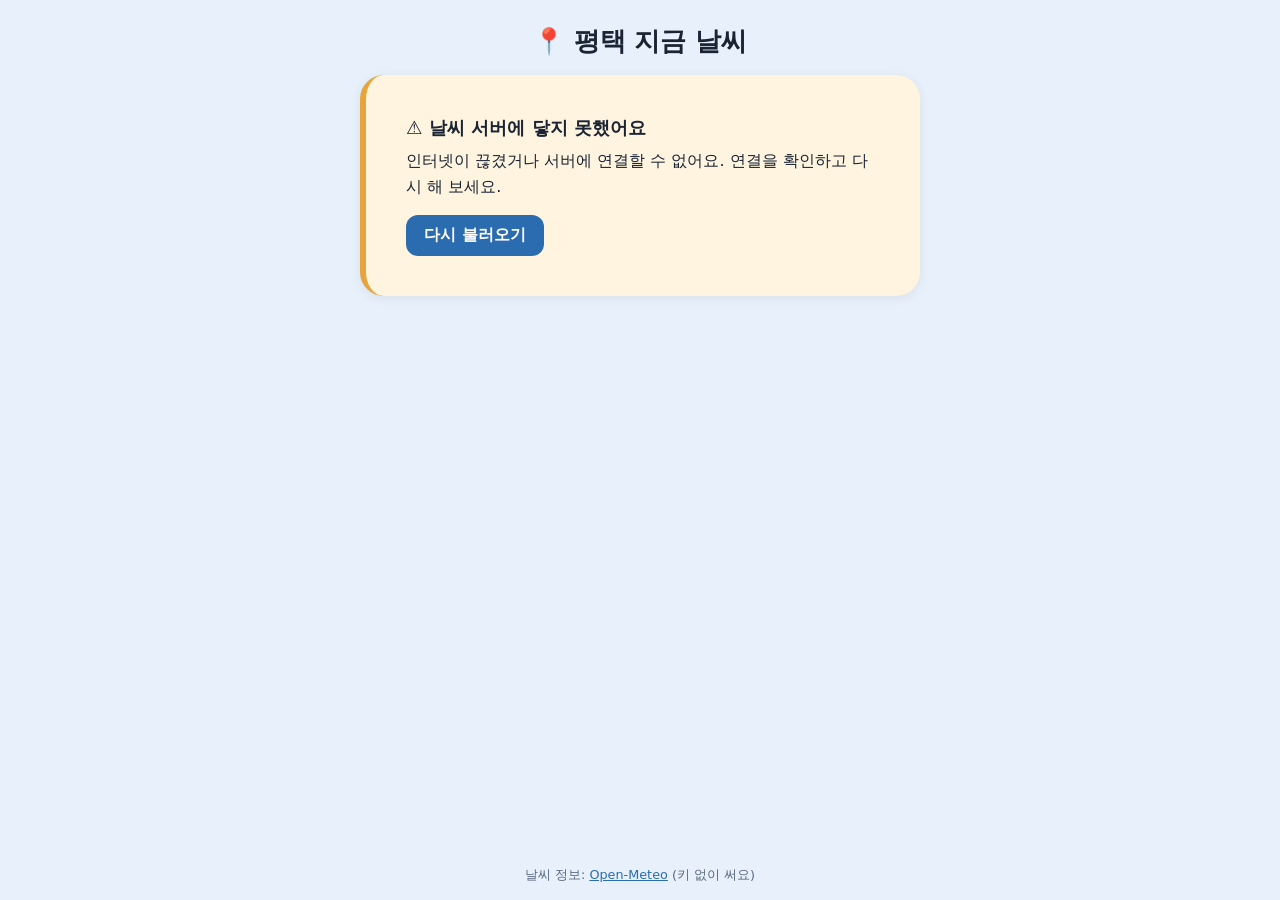
==== week-06/index.html @ 7e832f17 "week-06: 우리 동네(평택) 지금 날씨 한 장짜리 앱 (지금 기온·날씨 크게, 오늘 최고·최저 작게, 날씨 번호를 한국어로, 불러오는 중·못 받아 온 까닭 표시, 화면 폭에 " ====
<!doctype html>
<html lang="ko">
<head>
  <meta charset="utf-8">
  <meta name="viewport" content="width=device-width, initial-scale=1, viewport-fit=cover">
  <meta name="theme-color" content="#2b6cb0">
  <title>우리 동네 날씨</title>
  <style>
    :root {
      --bg: #e8f1fb;
      --card: #ffffff;
      --text: #1a2433;
      --muted: #5b6b80;
      --accent: #2b6cb0;
      --warn-bg: #fff4e0;
      --warn-line: #e8a33a;
    }
    @media (prefers-color-scheme: dark) {
      :root {
        --bg: #101826;
        --card: #1b2638;
        --text: #e8eef7;
        --muted: #9aabc2;
        --accent: #7fb3ec;
        --warn-bg: #3a2b12;
      }
    }
    * { box-sizing: border-box; }
    [hidden] { display: none !important; }
    html, body { margin: 0; }
    body {
      min-height: 100vh;
      min-height: 100dvh;
      background: var(--bg);
      color: var(--text);
      font-family: system-ui, -apple-system, "Malgun Gothic", "Apple SD Gothic Neo", sans-serif;
      display: flex;
      flex-direction: column;
      align-items: center;
      /* 화면 폭에 맞춰 바깥 여백이 늘고 줄어요 */
      padding: max(16px, env(safe-area-inset-top)) clamp(16px, 4vw, 40px) max(16px, env(safe-area-inset-bottom));
      overflow-wrap: anywhere;
    }
    main { width: 100%; max-width: 560px; }
    h1 {
      font-size: clamp(1.2rem, 4vw, 1.6rem);
      margin: 8px 0 16px;
      text-align: center;
    }
    .card {
      background: var(--card);
      border-radius: clamp(16px, 4vw, 24px);
      padding: clamp(20px, 6vw, 40px);
      box-shadow: 0 2px 12px rgba(0, 0, 0, 0.07);
      text-align: center;
    }

    /* 지금 날씨: 크게 */
    .icon { font-size: clamp(4rem, 22vw, 8rem); line-height: 1; }
    .temp {
      font-size: clamp(4rem, 24vw, 9rem);
      font-weight: 800;
      line-height: 1;
      margin-top: 8px;
      letter-spacing: -0.04em;
    }
    .word { font-size: clamp(1.6rem, 8vw, 2.6rem); font-weight: 700; margin-top: 6px; }

    /* 오늘 가장 높은·낮은 기온: 작게 */
    .range {
      display: flex;
      flex-wrap: wrap;
      justify-content: center;
      gap: 8px 20px;
      margin-top: 18px;
      font-size: clamp(0.95rem, 3.6vw, 1.1rem);
      color: var(--muted);
    }
    .range b { color: var(--text); }
    .hi b { color: #d9480f; }
    .lo b { color: #1c7ed6; }
    @media (prefers-color-scheme: dark) {
      .hi b { color: #ff8a5c; }
      .lo b { color: #74b9ff; }
    }

    .updated { margin-top: 14px; font-size: 0.85rem; color: var(--muted); }

    /* 불러오는 중 */
    .loading { padding: clamp(40px, 12vw, 80px) 0; color: var(--muted); font-size: 1.1rem; }
    .spinner {
      width: 44px; height: 44px; margin: 0 auto 16px;
      border: 5px solid rgba(43, 108, 176, 0.2);
      border-top-color: var(--accent);
      border-radius: 50%;
      animation: spin 0.9s linear infinite;
    }
    @keyframes spin { to { transform: rotate(360deg); } }
    @media (prefers-reduced-motion: reduce) { .spinner { animation-duration: 3s; } }

    /* 못 받아 왔을 때 */
    .problem {
      background: var(--warn-bg);
      border-left: 6px solid var(--warn-line);
      text-align: left;
    }
    .problem-title { font-size: 1.15rem; font-weight: 700; margin: 0 0 8px; }
    .problem-why { margin: 0 0 16px; line-height: 1.6; }
    button {
      font: inherit;
      font-weight: 600;
      padding: 10px 18px;
      border: none;
      border-radius: 12px;
      background: var(--accent);
      color: #fff;
      cursor: pointer;
    }
    button:disabled { opacity: 0.6; cursor: default; }

    footer { margin-top: auto; padding-top: 20px; font-size: 0.8rem; color: var(--muted); text-align: center; }
    footer a { color: var(--accent); }
  </style>
</head>
<body>
  <main>
    <h1>📍 평택 지금 날씨</h1>

    <!-- 불러오는 동안 -->
    <section id="loading" class="card loading" aria-live="polite">
      <div class="spinner" aria-hidden="true"></div>
      날씨를 불러오는 중이에요…
    </section>

    <!-- 못 받아 왔을 때 -->
    <section id="problem" class="card problem" role="alert" hidden>
      <p class="problem-title">⚠️ <span id="problem-title"></span></p>
      <p class="problem-why" id="problem-why"></p>
      <button id="retry" type="button">다시 불러오기</button>
    </section>

    <!-- 받아 왔을 때 -->
    <section id="weather" class="card" hidden>
      <div class="icon" id="icon" aria-hidden="true"></div>
      <div class="temp"><span id="temp"></span>°</div>
      <div class="word" id="word"></div>
      <div class="range">
        <span class="hi">오늘 가장 높은 기온 <b id="max"></b></span>
        <span class="lo">오늘 가장 낮은 기온 <b id="min"></b></span>
      </div>
      <div class="updated" id="updated"></div>
    </section>
  </main>

  <footer>날씨 정보: <a href="https://open-meteo.com/" target="_blank" rel="noopener">Open-Meteo</a> (키 없이 써요)</footer>

  <script>
    // 우리 동네: Open-Meteo 에서 찾은 평택시(경기도) 위치
    const PLACE = { name: "평택", lat: 36.99, lon: 127.09 };

    // 날씨 번호 → 한국어 낱말과 그림
    function weatherWord(code, isDay) {
      const table = {
        0: ["맑음", isDay ? "☀️" : "🌙"],
        1: ["대체로 맑음", isDay ? "🌤️" : "🌙"],
        2: ["구름 조금", isDay ? "⛅" : "☁️"],
        3: ["흐림", "☁️"],
        45: ["안개", "🌫️"], 48: ["안개", "🌫️"],
        51: ["이슬비", "🌦️"], 53: ["이슬비", "🌦️"], 55: ["이슬비", "🌦️"],
        56: ["어는 이슬비", "🌧️"], 57: ["어는 이슬비", "🌧️"],
        61: ["비", "🌧️"], 63: ["비", "🌧️"], 65: ["많은 비", "🌧️"],
        66: ["어는 비", "🌧️"], 67: ["어는 비", "🌧️"],
        71: ["눈", "🌨️"], 73: ["눈", "🌨️"], 75: ["많은 눈", "❄️"], 77: ["싸락눈", "🌨️"],
        80: ["소나기", "🌦️"], 81: ["소나기", "🌧️"], 82: ["센 소나기", "🌧️"],
        85: ["눈보라", "🌨️"], 86: ["눈보라", "❄️"],
        95: ["천둥번개", "⛈️"], 96: ["천둥번개와 우박", "⛈️"], 99: ["천둥번개와 우박", "⛈️"],
      };
      return table[code] || ["알 수 없는 날씨", "❔"];
    }

    const $ = (id) => document.getElementById(id);

    // 못 받아 온 까닭을 담는 상자
    class Problem extends Error {
      constructor(title, why) { super(title); this.title = title; this.why = why; }
    }

    function show(which) {
      $("loading").hidden = which !== "loading";
      $("problem").hidden = which !== "problem";
      $("weather").hidden = which !== "weather";
    }

    async function getWeather() {
      if (!navigator.onLine) {
        throw new Problem("인터넷에 연결돼 있지 않아요", "와이파이나 데이터가 켜져 있는지 확인한 뒤 '다시 불러오기'를 눌러 주세요.");
      }
      const url = "https://api.open-meteo.com/v1/forecast" +
        `?latitude=${PLACE.lat}&longitude=${PLACE.lon}` +
        "&current=temperature_2m,weather_code,is_day" +
        "&daily=temperature_2m_max,temperature_2m_min" +
        "&timezone=Asia%2FSeoul&forecast_days=1";

      const stop = new AbortController();
      const timer = setTimeout(() => stop.abort(), 15000); // 15초 넘으면 그만 기다려요
      let res;
      try {
        res = await fetch(url, { signal: stop.signal });
      } catch (e) {
        if (e.name === "AbortError") {
          throw new Problem("날씨 서버가 대답하지 않아요", "15초 동안 기다렸지만 답이 없었어요. 인터넷이 느리거나 서버가 바쁠 수 있어요.");
        }
        throw new Problem("날씨 서버에 닿지 못했어요", "인터넷이 끊겼거나 서버에 연결할 수 없어요. 연결을 확인하고 다시 해 보세요.");
      } finally {
        clearTimeout(timer);
      }

      if (!res.ok) {
        const why = res.status === 429 ? "너무 자주 물어봐서 서버가 잠깐 막았어요. 조금 뒤에 다시 해 보세요."
          : res.status >= 500 ? `날씨 서버에 문제가 생겼어요 (오류 번호 ${res.status}).`
          : `서버가 요청을 받아 주지 않았어요 (오류 번호 ${res.status}).`;
        throw new Problem("날씨를 받아 오지 못했어요", why);
      }

      let data;
      try { data = await res.json(); }
      catch { throw new Problem("날씨 정보를 읽지 못했어요", "서버가 보낸 정보의 모양이 이상해요. 잠시 뒤 다시 해 보세요."); }

      const c = data.current, d = data.daily;
      if (!c || !d || typeof c.temperature_2m !== "number" || !d.temperature_2m_max) {
        throw new Problem("날씨 정보가 모자라요", "서버가 보낸 정보에 필요한 칸이 빠져 있어요. 잠시 뒤 다시 해 보세요.");
      }
      return data;
    }

    async function update() {
      show("loading");
      $("retry").disabled = true;
      try {
        const data = await getWeather();
        const c = data.current, d = data.daily;
        const [word, icon] = weatherWord(c.weather_code, c.is_day === 1);
        $("icon").textContent = icon;
        $("temp").textContent = Math.round(c.temperature_2m);
        $("word").textContent = word;
        $("max").textContent = Math.round(d.temperature_2m_max[0]) + "°";
        $("min").textContent = Math.round(d.temperature_2m_min[0]) + "°";
        const t = new Date().toLocaleTimeString("ko-KR", { hour: "numeric", minute: "2-digit" });
        $("updated").textContent = `${t}에 받아 온 정보예요`;
        show("weather");
      } catch (e) {
        const p = e instanceof Problem ? e
          : new Problem("알 수 없는 문제가 생겼어요", "까닭: " + (e && e.message ? e.message : String(e)));
        $("problem-title").textContent = p.title;
        $("problem-why").textContent = p.why;
        show("problem");
      } finally {
        $("retry").disabled = false;
      }
    }

    $("retry").addEventListener("click", update);
    window.addEventListener("online", update); // 인터넷이 다시 연결되면 저절로 다시 불러와요
    update();
  </script>
</body>
</html>
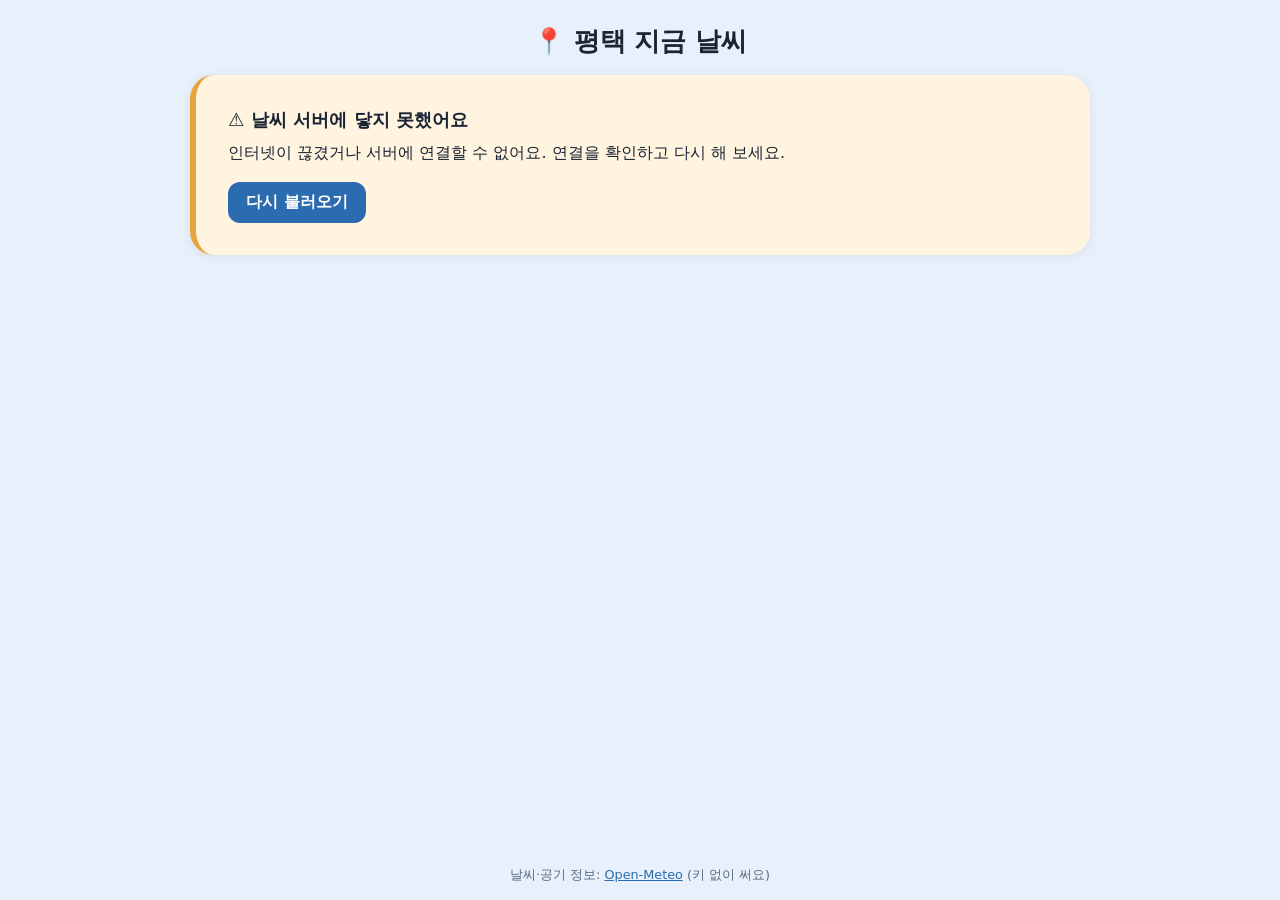
==== commit 06352310: "week-06: 우리 동네 날씨에 정보 더하기 (체감 온도·한 줄 도움말, 비 올 확률·습도·바람·해 뜸과 짐, 미세먼지·초미세먼지, 앞으로 6시간). 넓은 화면은 두 칸, 폰은 " ====
--- a/week-06/index.html
+++ b/week-06/index.html
@@ -9,20 +9,26 @@
     :root {
       --bg: #e8f1fb;
       --card: #ffffff;
+      --soft: #f1f6fc;
       --text: #1a2433;
       --muted: #5b6b80;
       --accent: #2b6cb0;
       --warn-bg: #fff4e0;
       --warn-line: #e8a33a;
+      --hi: #d9480f;
+      --lo: #1c7ed6;
     }
     @media (prefers-color-scheme: dark) {
       :root {
         --bg: #101826;
         --card: #1b2638;
+        --soft: #233149;
         --text: #e8eef7;
         --muted: #9aabc2;
         --accent: #7fb3ec;
         --warn-bg: #3a2b12;
+        --hi: #ff8a5c;
+        --lo: #74b9ff;
       }
     }
     * { box-sizing: border-box; }
@@ -41,53 +47,98 @@
       padding: max(16px, env(safe-area-inset-top)) clamp(16px, 4vw, 40px) max(16px, env(safe-area-inset-bottom));
       overflow-wrap: anywhere;
     }
-    main { width: 100%; max-width: 560px; }
+    main { width: 100%; max-width: 900px; }
     h1 {
       font-size: clamp(1.2rem, 4vw, 1.6rem);
       margin: 8px 0 16px;
       text-align: center;
     }
+    h2 { font-size: 1rem; color: var(--muted); margin: 0 0 12px; }
     .card {
       background: var(--card);
       border-radius: clamp(16px, 4vw, 24px);
-      padding: clamp(20px, 6vw, 40px);
+      padding: clamp(18px, 5vw, 32px);
       box-shadow: 0 2px 12px rgba(0, 0, 0, 0.07);
-      text-align: center;
+    }
+
+    /* 폰에서는 한 줄로 쌓이고, 넓은 화면에서는 두 칸으로 나란히 */
+    .layout { display: grid; gap: 14px; }
+    @media (min-width: 760px) {
+      .layout { grid-template-columns: 1fr 1fr; align-items: start; }
+      .layout .wide { grid-column: 1 / -1; }
     }
 
     /* 지금 날씨: 크게 */
-    .icon { font-size: clamp(4rem, 22vw, 8rem); line-height: 1; }
+    .now { text-align: center; }
+    .icon { font-size: clamp(3.6rem, 18vw, 6.5rem); line-height: 1; }
     .temp {
-      font-size: clamp(4rem, 24vw, 9rem);
+      font-size: clamp(4rem, 22vw, 8rem);
       font-weight: 800;
       line-height: 1;
-      margin-top: 8px;
+      margin-top: 6px;
       letter-spacing: -0.04em;
     }
-    .word { font-size: clamp(1.6rem, 8vw, 2.6rem); font-weight: 700; margin-top: 6px; }
+    .word { font-size: clamp(1.5rem, 7vw, 2.3rem); font-weight: 700; margin-top: 6px; }
+    .feel { color: var(--muted); margin-top: 4px; }
 
     /* 오늘 가장 높은·낮은 기온: 작게 */
     .range {
       display: flex;
       flex-wrap: wrap;
       justify-content: center;
-      gap: 8px 20px;
-      margin-top: 18px;
-      font-size: clamp(0.95rem, 3.6vw, 1.1rem);
+      gap: 6px 18px;
+      margin-top: 14px;
+      font-size: clamp(0.95rem, 3.6vw, 1.05rem);
       color: var(--muted);
     }
-    .range b { color: var(--text); }
-    .hi b { color: #d9480f; }
-    .lo b { color: #1c7ed6; }
+    .hi b { color: var(--hi); }
+    .lo b { color: var(--lo); }
+
+    .tip {
+      margin-top: 16px;
+      padding: 10px 14px;
+      border-radius: 12px;
+      background: var(--soft);
+      line-height: 1.5;
+    }
+
+    /* 자세한 정보 칸들 */
+    .grid {
+      display: grid;
+      grid-template-columns: repeat(auto-fit, minmax(120px, 1fr));
+      gap: 10px;
+    }
+    .item { background: var(--soft); border-radius: 14px; padding: 12px; }
+    .item .label { font-size: 0.82rem; color: var(--muted); }
+    .item .value { font-size: 1.25rem; font-weight: 700; margin-top: 4px; }
+    .item .sub { font-size: 0.82rem; color: var(--muted); margin-top: 2px; }
+
+    /* 미세먼지 등급 색 */
+    .g1 { color: #1c7ed6; } .g2 { color: #2f9e44; } .g3 { color: #e67700; } .g4 { color: #e03131; }
     @media (prefers-color-scheme: dark) {
-      .hi b { color: #ff8a5c; }
-      .lo b { color: #74b9ff; }
-    }
-
-    .updated { margin-top: 14px; font-size: 0.85rem; color: var(--muted); }
+      .g1 { color: #74b9ff; } .g2 { color: #69db7c; } .g3 { color: #ffc078; } .g4 { color: #ff8787; }
+    }
+    .air-problem { color: var(--muted); font-size: 0.9rem; margin: 10px 0 0; line-height: 1.5; }
+
+    /* 앞으로 6시간 */
+    .hours {
+      list-style: none;
+      margin: 0;
+      padding: 0;
+      display: grid;
+      grid-template-columns: repeat(6, minmax(0, 1fr));
+      gap: 6px;
+      text-align: center;
+    }
+    .hours .h-time { font-size: 0.8rem; color: var(--muted); }
+    .hours .h-icon { font-size: clamp(1.3rem, 6vw, 1.8rem); margin: 4px 0; }
+    .hours .h-temp { font-weight: 700; }
+    .hours .h-rain { font-size: 0.75rem; color: var(--accent); }
+
+    .updated { margin-top: 14px; font-size: 0.85rem; color: var(--muted); text-align: center; }
 
     /* 불러오는 중 */
-    .loading { padding: clamp(40px, 12vw, 80px) 0; color: var(--muted); font-size: 1.1rem; }
+    .loading { padding: clamp(40px, 12vw, 80px) 0; color: var(--muted); font-size: 1.1rem; text-align: center; }
     .spinner {
       width: 44px; height: 44px; margin: 0 auto 16px;
       border: 5px solid rgba(43, 108, 176, 0.2);
@@ -99,11 +150,7 @@
     @media (prefers-reduced-motion: reduce) { .spinner { animation-duration: 3s; } }
 
     /* 못 받아 왔을 때 */
-    .problem {
-      background: var(--warn-bg);
-      border-left: 6px solid var(--warn-line);
-      text-align: left;
-    }
+    .problem { background: var(--warn-bg); border-left: 6px solid var(--warn-line); }
     .problem-title { font-size: 1.15rem; font-weight: 700; margin: 0 0 8px; }
     .problem-why { margin: 0 0 16px; line-height: 1.6; }
     button {
@@ -140,19 +187,41 @@
     </section>
 
     <!-- 받아 왔을 때 -->
-    <section id="weather" class="card" hidden>
-      <div class="icon" id="icon" aria-hidden="true"></div>
-      <div class="temp"><span id="temp"></span>°</div>
-      <div class="word" id="word"></div>
-      <div class="range">
-        <span class="hi">오늘 가장 높은 기온 <b id="max"></b></span>
-        <span class="lo">오늘 가장 낮은 기온 <b id="min"></b></span>
-      </div>
-      <div class="updated" id="updated"></div>
-    </section>
+    <div id="weather" class="layout" hidden>
+      <section class="card now">
+        <div class="icon" id="icon" aria-hidden="true"></div>
+        <div class="temp"><span id="temp"></span>°</div>
+        <div class="word" id="word"></div>
+        <div class="feel">체감 <span id="feel"></span>°</div>
+        <div class="range">
+          <span class="hi">오늘 가장 높은 기온 <b id="max"></b></span>
+          <span class="lo">오늘 가장 낮은 기온 <b id="min"></b></span>
+        </div>
+        <div class="tip" id="tip"></div>
+      </section>
+
+      <section class="card">
+        <h2>자세히</h2>
+        <div class="grid">
+          <div class="item"><div class="label">☔ 비 올 확률</div><div class="value" id="rain"></div><div class="sub" id="rain-sub"></div></div>
+          <div class="item"><div class="label">💧 습도</div><div class="value" id="hum"></div><div class="sub" id="hum-sub"></div></div>
+          <div class="item"><div class="label">🍃 바람</div><div class="value" id="wind"></div><div class="sub" id="wind-sub"></div></div>
+          <div class="item"><div class="label">🌅 해 뜸 · 해 짐</div><div class="value" id="sun"></div><div class="sub" id="sun-sub"></div></div>
+          <div class="item"><div class="label">😷 미세먼지</div><div class="value" id="pm10"></div><div class="sub" id="pm10-sub"></div></div>
+          <div class="item"><div class="label">😷 초미세먼지</div><div class="value" id="pm25"></div><div class="sub" id="pm25-sub"></div></div>
+        </div>
+        <p class="air-problem" id="air-problem" hidden></p>
+      </section>
+
+      <section class="card wide">
+        <h2>앞으로 6시간</h2>
+        <ol class="hours" id="hours"></ol>
+        <div class="updated" id="updated"></div>
+      </section>
+    </div>
   </main>
 
-  <footer>날씨 정보: <a href="https://open-meteo.com/" target="_blank" rel="noopener">Open-Meteo</a> (키 없이 써요)</footer>
+  <footer>날씨·공기 정보: <a href="https://open-meteo.com/" target="_blank" rel="noopener">Open-Meteo</a> (키 없이 써요)</footer>
 
   <script>
     // 우리 동네: Open-Meteo 에서 찾은 평택시(경기도) 위치
@@ -178,7 +247,40 @@
       return table[code] || ["알 수 없는 날씨", "❔"];
     }
 
+    // 미세먼지 등급 (우리나라 기준)
+    function dustGrade(value, cuts) {
+      const names = ["좋음", "보통", "나쁨", "매우 나쁨"];
+      let i = cuts.findIndex((c) => value <= c);
+      if (i < 0) i = 3;
+      return { name: names[i], cls: "g" + (i + 1) };
+    }
+
+    // 바람 세기를 말로
+    function windWord(ms) {
+      if (ms < 1) return "거의 없음";
+      if (ms < 4) return "약한 바람";
+      if (ms < 9) return "조금 센 바람";
+      if (ms < 14) return "센 바람";
+      return "아주 센 바람";
+    }
+
+    // 한 줄 도움말: 기온과 비를 보고 정해요
+    function makeTip(feel, rainChance, code) {
+      const tips = [];
+      if (code >= 71 && code <= 86 && !(code >= 80 && code <= 82)) tips.push("눈이 와요. 미끄러우니 천천히 걸어요 ⛄");
+      else if (rainChance >= 60) tips.push("비 올 확률이 높아요. 우산을 꼭 챙기세요 ☔");
+      else if (rainChance >= 30) tips.push("비가 올 수도 있어요. 작은 우산이 있으면 좋아요 🌂");
+      if (feel <= -5) tips.push("아주 추워요. 두꺼운 패딩과 장갑을 챙기세요 🧤");
+      else if (feel <= 5) tips.push("추워요. 따뜻한 외투를 입으세요 🧥");
+      else if (feel <= 12) tips.push("쌀쌀해요. 겉옷을 하나 챙기세요");
+      else if (feel <= 22) tips.push("다니기 좋은 날씨예요 🙂");
+      else if (feel <= 28) tips.push("조금 더워요. 가볍게 입으세요");
+      else tips.push("더워요. 물을 자주 마시세요 💧");
+      return tips.join(" ");
+    }
+
     const $ = (id) => document.getElementById(id);
+    const hhmm = (iso) => iso.slice(11, 16);
 
     // 못 받아 온 까닭을 담는 상자
     class Problem extends Error {
@@ -191,16 +293,11 @@
       $("weather").hidden = which !== "weather";
     }
 
-    async function getWeather() {
+    // 주소에서 정보를 받아 오고, 안 되면 까닭을 담아 알려 줘요
+    async function getJSON(url, what) {
       if (!navigator.onLine) {
         throw new Problem("인터넷에 연결돼 있지 않아요", "와이파이나 데이터가 켜져 있는지 확인한 뒤 '다시 불러오기'를 눌러 주세요.");
       }
-      const url = "https://api.open-meteo.com/v1/forecast" +
-        `?latitude=${PLACE.lat}&longitude=${PLACE.lon}` +
-        "&current=temperature_2m,weather_code,is_day" +
-        "&daily=temperature_2m_max,temperature_2m_min" +
-        "&timezone=Asia%2FSeoul&forecast_days=1";
-
       const stop = new AbortController();
       const timer = setTimeout(() => stop.abort(), 15000); // 15초 넘으면 그만 기다려요
       let res;
@@ -208,43 +305,116 @@
         res = await fetch(url, { signal: stop.signal });
       } catch (e) {
         if (e.name === "AbortError") {
-          throw new Problem("날씨 서버가 대답하지 않아요", "15초 동안 기다렸지만 답이 없었어요. 인터넷이 느리거나 서버가 바쁠 수 있어요.");
+          throw new Problem(`${what} 서버가 대답하지 않아요`, "15초 동안 기다렸지만 답이 없었어요. 인터넷이 느리거나 서버가 바쁠 수 있어요.");
         }
-        throw new Problem("날씨 서버에 닿지 못했어요", "인터넷이 끊겼거나 서버에 연결할 수 없어요. 연결을 확인하고 다시 해 보세요.");
+        throw new Problem(`${what} 서버에 닿지 못했어요`, "인터넷이 끊겼거나 서버에 연결할 수 없어요. 연결을 확인하고 다시 해 보세요.");
       } finally {
         clearTimeout(timer);
       }
-
       if (!res.ok) {
         const why = res.status === 429 ? "너무 자주 물어봐서 서버가 잠깐 막았어요. 조금 뒤에 다시 해 보세요."
-          : res.status >= 500 ? `날씨 서버에 문제가 생겼어요 (오류 번호 ${res.status}).`
+          : res.status >= 500 ? `${what} 서버에 문제가 생겼어요 (오류 번호 ${res.status}).`
           : `서버가 요청을 받아 주지 않았어요 (오류 번호 ${res.status}).`;
-        throw new Problem("날씨를 받아 오지 못했어요", why);
-      }
-
-      let data;
-      try { data = await res.json(); }
-      catch { throw new Problem("날씨 정보를 읽지 못했어요", "서버가 보낸 정보의 모양이 이상해요. 잠시 뒤 다시 해 보세요."); }
-
-      const c = data.current, d = data.daily;
-      if (!c || !d || typeof c.temperature_2m !== "number" || !d.temperature_2m_max) {
+        throw new Problem(`${what} 정보를 받아 오지 못했어요`, why);
+      }
+      try { return await res.json(); }
+      catch { throw new Problem(`${what} 정보를 읽지 못했어요`, "서버가 보낸 정보의 모양이 이상해요. 잠시 뒤 다시 해 보세요."); }
+    }
+
+    function getWeather() {
+      return getJSON("https://api.open-meteo.com/v1/forecast" +
+        `?latitude=${PLACE.lat}&longitude=${PLACE.lon}` +
+        "&current=temperature_2m,apparent_temperature,weather_code,is_day,relative_humidity_2m,wind_speed_10m" +
+        "&hourly=temperature_2m,weather_code,precipitation_probability,is_day" +
+        "&daily=temperature_2m_max,temperature_2m_min,precipitation_probability_max,sunrise,sunset" +
+        "&timezone=Asia%2FSeoul&forecast_days=2", "날씨");
+    }
+
+    function getAir() {
+      return getJSON("https://air-quality-api.open-meteo.com/v1/air-quality" +
+        `?latitude=${PLACE.lat}&longitude=${PLACE.lon}&current=pm10,pm2_5&timezone=Asia%2FSeoul`, "공기");
+    }
+
+    function drawWeather(data) {
+      const c = data.current, d = data.daily, h = data.hourly;
+      if (!c || !d || !h || typeof c.temperature_2m !== "number" || !d.temperature_2m_max) {
         throw new Problem("날씨 정보가 모자라요", "서버가 보낸 정보에 필요한 칸이 빠져 있어요. 잠시 뒤 다시 해 보세요.");
       }
-      return data;
+      const [word, icon] = weatherWord(c.weather_code, c.is_day === 1);
+
+      // 지금 시각이 시간별 목록에서 몇 번째인지
+      let start = h.time.findIndex((t) => t.slice(0, 13) === c.time.slice(0, 13));
+      if (start < 0) start = 0;
+
+      // 비 올 확률: 이미 지난 시간은 빼고, 지금부터 12시간 중 가장 높은 값
+      const nextRain = h.precipitation_probability.slice(start, start + 12).filter((v) => typeof v === "number");
+      const rainChance = nextRain.length ? Math.max(...nextRain) : (d.precipitation_probability_max[0] ?? 0);
+
+      $("icon").textContent = icon;
+      $("temp").textContent = Math.round(c.temperature_2m);
+      $("word").textContent = word;
+      $("feel").textContent = Math.round(c.apparent_temperature);
+      $("max").textContent = Math.round(d.temperature_2m_max[0]) + "°";
+      $("min").textContent = Math.round(d.temperature_2m_min[0]) + "°";
+      $("tip").textContent = makeTip(c.apparent_temperature, rainChance, c.weather_code);
+
+      $("rain").textContent = rainChance + "%";
+      $("rain-sub").textContent = "앞으로 12시간 중 가장 높을 때";
+      $("hum").textContent = c.relative_humidity_2m + "%";
+      $("hum-sub").textContent = c.relative_humidity_2m < 30 ? "건조해요" : c.relative_humidity_2m > 80 ? "눅눅해요" : "알맞아요";
+      const ms = c.wind_speed_10m / 3.6; // km/h → m/s
+      $("wind").textContent = ms.toFixed(1) + "m/s";
+      $("wind-sub").textContent = windWord(ms);
+      $("sun").textContent = `${hhmm(d.sunrise[0])} · ${hhmm(d.sunset[0])}`;
+      const nowText = c.time.slice(11, 16);
+      $("sun-sub").textContent = nowText < hhmm(d.sunrise[0]) ? "아직 해 뜨기 전" : nowText < hhmm(d.sunset[0]) ? "지금은 낮" : "해가 졌어요";
+
+      // 지금 시각부터 6시간
+      const list = $("hours");
+      list.innerHTML = "";
+      for (let i = start; i < Math.min(start + 6, h.time.length); i++) {
+        const [, hIcon] = weatherWord(h.weather_code[i], h.is_day[i] === 1);
+        const li = document.createElement("li");
+        li.innerHTML =
+          `<div class="h-time">${i === start ? "지금" : Number(h.time[i].slice(11, 13)) + "시"}</div>` +
+          `<div class="h-icon">${hIcon}</div>` +
+          `<div class="h-temp">${Math.round(h.temperature_2m[i])}°</div>` +
+          `<div class="h-rain">💧${h.precipitation_probability[i] ?? "-"}%</div>`;
+        list.appendChild(li);
+      }
+    }
+
+    function drawAir(result) {
+      const ok = result.status === "fulfilled" && result.value.current && typeof result.value.current.pm10 === "number";
+      for (const id of ["pm10", "pm25"]) $(id).parentElement.hidden = !ok;
+      if (!ok) {
+        // 공기 정보만 못 받아 와도 빈칸 대신 까닭을 알려 줘요
+        const p = result.reason instanceof Problem ? result.reason : new Problem("공기 정보가 모자라요", "서버가 보낸 정보에 미세먼지 칸이 없어요.");
+        $("air-problem").textContent = `😷 미세먼지: ${p.title}. ${p.why}`;
+        $("air-problem").hidden = false;
+        return;
+      }
+      $("air-problem").hidden = true;
+      const a = result.value.current;
+      const g10 = dustGrade(a.pm10, [30, 80, 150]);
+      const g25 = dustGrade(a.pm2_5, [15, 35, 75]);
+      $("pm10").textContent = g10.name;
+      $("pm10").className = "value " + g10.cls;
+      $("pm10-sub").textContent = Math.round(a.pm10) + "㎍/㎥";
+      $("pm25").textContent = g25.name;
+      $("pm25").className = "value " + g25.cls;
+      $("pm25-sub").textContent = Math.round(a.pm2_5) + "㎍/㎥";
     }
 
     async function update() {
       show("loading");
       $("retry").disabled = true;
       try {
-        const data = await getWeather();
-        const c = data.current, d = data.daily;
-        const [word, icon] = weatherWord(c.weather_code, c.is_day === 1);
-        $("icon").textContent = icon;
-        $("temp").textContent = Math.round(c.temperature_2m);
-        $("word").textContent = word;
-        $("max").textContent = Math.round(d.temperature_2m_max[0]) + "°";
-        $("min").textContent = Math.round(d.temperature_2m_min[0]) + "°";
+        // 날씨와 공기를 한꺼번에 물어봐요. 공기만 실패하면 날씨는 그대로 보여 줘요.
+        const [weather, air] = await Promise.allSettled([getWeather(), getAir()]);
+        if (weather.status === "rejected") throw weather.reason;
+        drawWeather(weather.value);
+        drawAir(air);
         const t = new Date().toLocaleTimeString("ko-KR", { hour: "numeric", minute: "2-digit" });
         $("updated").textContent = `${t}에 받아 온 정보예요`;
         show("weather");
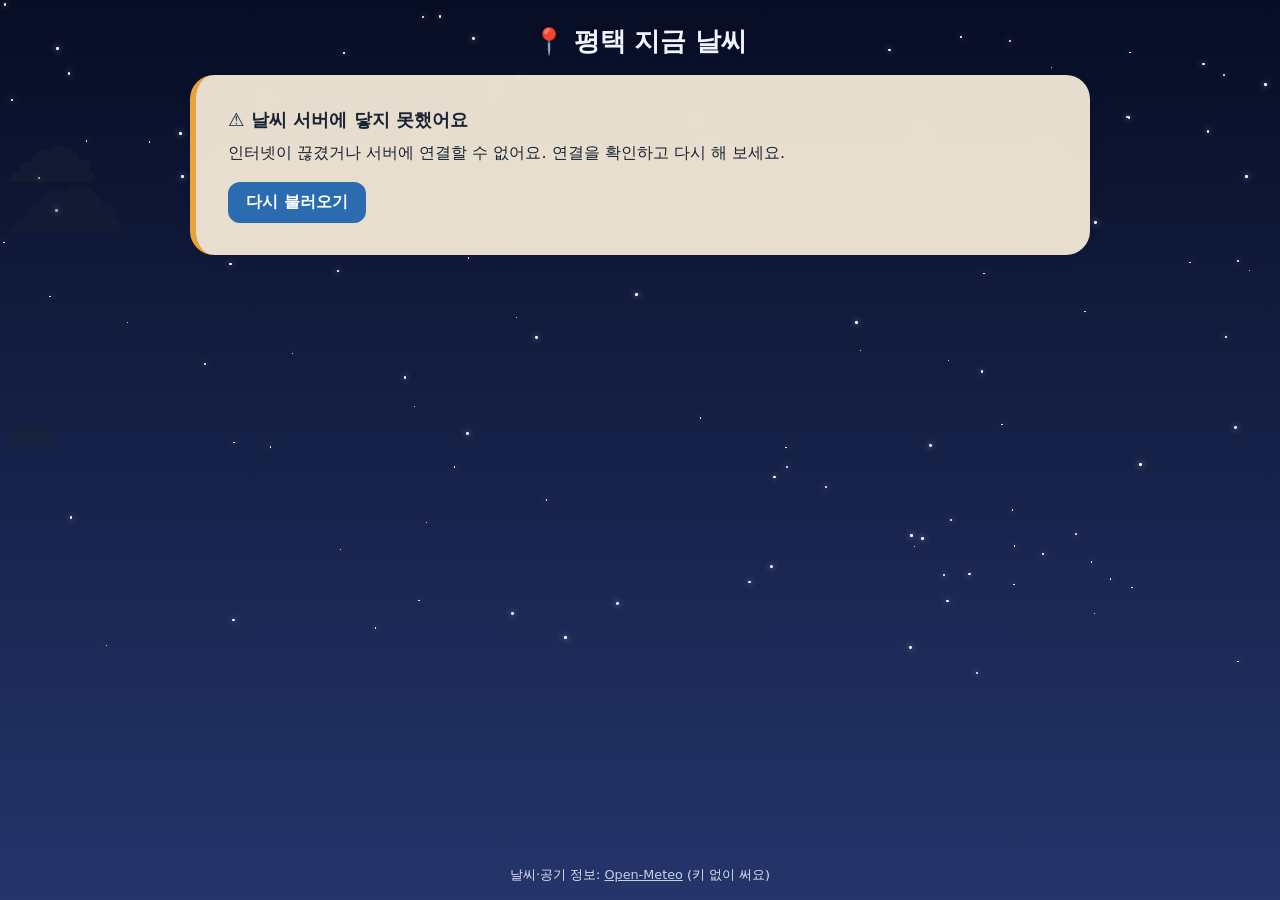
==== commit b9575c4d: "week-06: 우리 동네 날씨에 애니메이션 (날씨·낮밤에 따라 움직이는 배경: 별·별똥별, 해, 구름, 비, 번개, 눈, 안개 / 카드가 차례로 올라오기, 날씨 그림 둥실, 기온" ====
--- a/week-06/index.html
+++ b/week-06/index.html
@@ -167,14 +167,162 @@
 
     footer { margin-top: auto; padding-top: 20px; font-size: 0.8rem; color: var(--muted); text-align: center; }
     footer a { color: var(--accent); }
+
+    /* ================= 애니메이션 ================= */
+
+    /* 카드 바깥 글씨는 하늘 색에 맞춰요 (어두운 하늘이면 흰 글씨) */
+    h1 { color: var(--sky-text, var(--text)); text-shadow: 0 1px 6px rgba(0, 0, 0, 0.15); }
+    footer, footer a { color: var(--sky-text, var(--muted)); opacity: 0.9; }
+
+    /* 움직이는 배경 하늘: 맨 뒤에 깔려요 */
+    #sky {
+      position: fixed;
+      inset: 0;
+      z-index: -1;
+      overflow: hidden;
+      pointer-events: none;
+      background: var(--sky-bg, var(--bg));
+    }
+    #sky > * { position: absolute; }
+
+    /* 맑은 낮: 빛나는 해 */
+    .sunglow {
+      top: -18vmin; right: -18vmin;
+      width: 70vmin; height: 70vmin;
+      border-radius: 50%;
+      background: radial-gradient(circle, rgba(255, 236, 140, 0.95), rgba(255, 200, 60, 0.35) 40%, transparent 70%);
+      animation: glow 5s ease-in-out infinite alternate;
+    }
+    @keyframes glow { to { transform: scale(1.12); opacity: 0.85; } }
+
+    /* 밤: 반짝이는 별, 가끔 별똥별 */
+    .star {
+      width: var(--s); height: var(--s);
+      border-radius: 50%;
+      background: #fff;
+      box-shadow: 0 0 6px rgba(255, 255, 255, 0.8);
+      animation: twinkle var(--d) ease-in-out infinite;
+      animation-delay: var(--delay);
+    }
+    @keyframes twinkle { 0%, 100% { opacity: 0.15; } 50% { opacity: 1; } }
+    .shoot {
+      top: 12vh; right: -10vw;
+      width: 140px; height: 2px;
+      background: linear-gradient(90deg, #fff, transparent);
+      border-radius: 2px;
+      opacity: 0;
+      animation: shoot 9s linear infinite;
+      animation-delay: 2s;
+    }
+    @keyframes shoot {
+      0% { transform: translate(0, 0) rotate(-25deg); opacity: 0; }
+      2% { opacity: 1; }
+      9% { transform: translate(-55vw, 28vh) rotate(-25deg); opacity: 0; }
+      100% { opacity: 0; }
+    }
+
+    /* 흘러가는 구름 */
+    .cloud {
+      left: 0;
+      font-size: var(--s);
+      opacity: var(--o);
+      line-height: 1;
+      animation: drift var(--d) linear infinite;
+      animation-delay: var(--delay);
+    }
+    @keyframes drift { from { transform: translateX(-35vw); } to { transform: translateX(115vw); } }
+
+    /* 비 */
+    .drop {
+      top: 0;
+      width: 2px; height: var(--h);
+      border-radius: 2px;
+      background: linear-gradient(transparent, rgba(220, 235, 255, 0.85));
+      animation: fall var(--d) linear infinite;
+      animation-delay: var(--delay);
+    }
+    @keyframes fall { from { transform: translate(0, -25vh) rotate(8deg); } to { transform: translate(-12vh, 110vh) rotate(8deg); } }
+
+    /* 천둥번개: 하늘이 번쩍 */
+    .flash { inset: 0; background: #fff; opacity: 0; animation: flash 7s infinite; }
+    @keyframes flash {
+      0%, 90%, 92.5%, 95%, 100% { opacity: 0; }
+      91% { opacity: 0.55; }
+      94% { opacity: 0.35; }
+    }
+
+    /* 눈: 떨어지면서(바깥) 좌우로 흔들려요(안쪽) */
+    .flake { top: 0; animation: snowfall var(--d) linear infinite; animation-delay: var(--delay); }
+    .flake span {
+      display: block;
+      color: #fff;
+      font-size: var(--s);
+      text-shadow: 0 0 4px rgba(120, 150, 190, 0.6);
+      animation: sway var(--sw) ease-in-out infinite alternate;
+    }
+    @keyframes snowfall { from { transform: translateY(-10vh); } to { transform: translateY(110vh); } }
+    @keyframes sway { from { transform: translateX(-18px) rotate(-20deg); } to { transform: translateX(18px) rotate(20deg); } }
+
+    /* 안개 */
+    .fog {
+      left: -50%;
+      width: 200%; height: 35vh;
+      background: radial-gradient(ellipse at center, rgba(255, 255, 255, 0.55), transparent 65%);
+      animation: fogmove var(--d) ease-in-out infinite alternate;
+    }
+    @keyframes fogmove { from { transform: translateX(-12%); } to { transform: translateX(12%); } }
+
+    /* 카드를 살짝 비치게 해서 뒤의 하늘이 보이게 (흐림 처리로 글씨는 잘 읽혀요) */
+    @supports ((backdrop-filter: blur(1px)) or (-webkit-backdrop-filter: blur(1px))) {
+      .card { background: rgba(255, 255, 255, 0.88); -webkit-backdrop-filter: blur(10px); backdrop-filter: blur(10px); }
+      .problem { background: rgba(255, 244, 224, 0.9); }
+      @media (prefers-color-scheme: dark) {
+        .card { background: rgba(27, 38, 56, 0.8); }
+        .problem { background: rgba(58, 43, 18, 0.9); }
+      }
+    }
+
+    /* 하늘이 바뀔 때 부드럽게 나타나기 */
+    #sky.fade { animation: skyfade 1.2s ease both; }
+    @keyframes skyfade { from { opacity: 0; } }
+
+    /* 카드가 차례로 톡 올라오기 */
+    .pop { animation: pop 0.6s cubic-bezier(0.2, 0.8, 0.2, 1) both; animation-delay: var(--delay, 0s); }
+    @keyframes pop { from { opacity: 0; transform: translateY(22px) scale(0.97); } }
+
+    /* 큰 날씨 그림: 둥실둥실, 해는 천천히 돌기 */
+    .icon { display: inline-block; animation: float 4s ease-in-out infinite; }
+    .icon.sunny { animation: float 4s ease-in-out infinite, turn 24s linear infinite; }
+    @keyframes float { 50% { translate: 0 -10px; } }
+    @keyframes turn { to { rotate: 360deg; } }
+
+    /* 앞으로 6시간: 한 칸씩 차례로 */
+    .hours li { animation: pop 0.5s cubic-bezier(0.2, 0.8, 0.2, 1) both; animation-delay: calc(0.45s + var(--i) * 0.08s); }
+
+    /* 정보 칸에 손가락(마우스)을 올리면 살짝 떠요 */
+    .item { transition: transform 0.2s, box-shadow 0.2s; }
+    .item:hover { transform: translateY(-3px); box-shadow: 0 6px 14px rgba(0, 0, 0, 0.08); }
+
+    /* 못 받아 왔을 때: 경고 칸이 살짝 흔들려요 */
+    .problem:not([hidden]) { animation: pop 0.5s both, shake 0.5s 0.5s; }
+    @keyframes shake { 25% { translate: -6px 0; } 50% { translate: 6px 0; } 75% { translate: -3px 0; } }
+
+    /* "동작 줄이기"를 켠 사람에게는 움직임을 멈춰요 */
+    @media (prefers-reduced-motion: reduce) {
+      *, *::before, *::after { animation: none !important; transition: none !important; }
+      .shoot, .flash { display: none; }
+    }
   </style>
 </head>
 <body>
+  <!-- 움직이는 배경 하늘 (날씨에 따라 별·구름·비·눈이 바뀌어요) -->
+  <div id="sky" aria-hidden="true"></div>
+
   <main>
     <h1>📍 평택 지금 날씨</h1>
 
     <!-- 불러오는 동안 -->
-    <section id="loading" class="card loading" aria-live="polite">
+    <section id="loading" class="card loading pop" aria-live="polite">
       <div class="spinner" aria-hidden="true"></div>
       날씨를 불러오는 중이에요…
     </section>
@@ -188,7 +336,7 @@
 
     <!-- 받아 왔을 때 -->
     <div id="weather" class="layout" hidden>
-      <section class="card now">
+      <section class="card now pop">
         <div class="icon" id="icon" aria-hidden="true"></div>
         <div class="temp"><span id="temp"></span>°</div>
         <div class="word" id="word"></div>
@@ -200,7 +348,7 @@
         <div class="tip" id="tip"></div>
       </section>
 
-      <section class="card">
+      <section class="card pop" style="--delay: 0.15s">
         <h2>자세히</h2>
         <div class="grid">
           <div class="item"><div class="label">☔ 비 올 확률</div><div class="value" id="rain"></div><div class="sub" id="rain-sub"></div></div>
@@ -213,7 +361,7 @@
         <p class="air-problem" id="air-problem" hidden></p>
       </section>
 
-      <section class="card wide">
+      <section class="card wide pop" style="--delay: 0.3s">
         <h2>앞으로 6시간</h2>
         <ol class="hours" id="hours"></ol>
         <div class="updated" id="updated"></div>
@@ -282,6 +430,136 @@
     const $ = (id) => document.getElementById(id);
     const hhmm = (iso) => iso.slice(11, 16);
 
+    // ================= 움직이는 배경 하늘 =================
+    const reduceMotion = matchMedia("(prefers-reduced-motion: reduce)").matches;
+    const rand = (a, b) => a + Math.random() * (b - a);
+
+    // 날씨 번호 → 하늘 종류
+    function skyType(code) {
+      if (code >= 95) return "thunder";
+      if ((code >= 71 && code <= 77) || code === 85 || code === 86) return "snow";
+      if ((code >= 51 && code <= 67) || (code >= 80 && code <= 82)) return "rain";
+      if (code === 45 || code === 48) return "fog";
+      if (code === 2 || code === 3) return "clouds";
+      return "clear";
+    }
+
+    // 하늘 종류마다 배경 색 [위, 아래]과 카드 바깥 글씨 색
+    const SKY_COLORS = {
+      clear:   { day: ["#5aa9ef", "#cbe6fb", "#13233a"], night: ["#070d24", "#25356b", "#f0f4ff"] },
+      clouds:  { day: ["#8fa6bd", "#dbe4ee", "#13233a"], night: ["#151c2e", "#3a4560", "#f0f4ff"] },
+      rain:    { day: ["#56677b", "#9eadbd", "#ffffff"], night: ["#10151f", "#33404f", "#f0f4ff"] },
+      thunder: { day: ["#2c3240", "#5d6676", "#ffffff"], night: ["#0a0c12", "#2a303c", "#f0f4ff"] },
+      snow:    { day: ["#a9bed3", "#f1f5f9", "#13233a"], night: ["#1b2436", "#4a5872", "#f0f4ff"] },
+      fog:     { day: ["#aeb6bf", "#e3e6ea", "#13233a"], night: ["#222831", "#4a525d", "#f0f4ff"] },
+    };
+
+    function buildSky(type, isDay) {
+      const sky = $("sky");
+      const [top, bottom, text] = SKY_COLORS[type][isDay ? "day" : "night"];
+      document.body.style.setProperty("--sky-bg", `linear-gradient(${top}, ${bottom})`);
+      document.body.style.setProperty("--sky-text", text);
+      sky.style.setProperty("--sky-bg", `linear-gradient(${top}, ${bottom})`);
+      sky.innerHTML = "";
+
+      const add = (cls, vars, html = "") => {
+        const el = document.createElement("div");
+        el.className = cls;
+        for (const k in vars) el.style.setProperty(k, vars[k]);
+        el.innerHTML = html;
+        sky.appendChild(el);
+        return el;
+      };
+      const wide = Math.min(window.innerWidth, 1600) / 1000; // 화면이 넓으면 조금 더 많이
+
+      // 별: 맑은 밤에 많이, 구름 낀 밤에는 조금
+      if (!isDay && (type === "clear" || type === "clouds")) {
+        const n = Math.round((type === "clear" ? 90 : 25) * Math.max(wide, 0.5));
+        for (let i = 0; i < n; i++) {
+          add("star", {
+            left: rand(0, 100) + "%", top: rand(0, 75) + "%",
+            "--s": rand(1, 3).toFixed(1) + "px", "--d": rand(2, 5).toFixed(1) + "s", "--delay": -rand(0, 5).toFixed(1) + "s",
+          });
+        }
+        if (type === "clear" && !reduceMotion) add("shoot", {});
+      }
+
+      // 해: 맑은 낮
+      if (isDay && type === "clear") add("sunglow", {});
+
+      // 구름
+      const cloudCount = { clear: 3, clouds: 8, rain: 5, thunder: 5, snow: 4, fog: 2 }[type];
+      const cloudChar = type === "rain" || type === "thunder" ? "🌧️" : "☁️";
+      for (let i = 0; i < cloudCount; i++) {
+        const dur = rand(45, 110);
+        add("cloud", {
+          top: rand(-3, 55) + "%",
+          "--s": rand(50, 130).toFixed(0) + "px",
+          "--o": (type === "clear" ? rand(0.35, 0.6) : rand(0.5, 0.85)).toFixed(2),
+          "--d": dur.toFixed(0) + "s",
+          "--delay": -rand(0, dur).toFixed(0) + "s", // 처음부터 여기저기 흩어져 있게
+        }, cloudChar);
+      }
+
+      // 비
+      if (type === "rain" || type === "thunder") {
+        const n = Math.round(110 * Math.max(wide, 0.45));
+        for (let i = 0; i < n; i++) {
+          add("drop", {
+            left: rand(0, 110) + "%",
+            "--h": rand(14, 26).toFixed(0) + "px", "--d": rand(0.6, 1.1).toFixed(2) + "s", "--delay": -rand(0, 1.1).toFixed(2) + "s",
+          });
+        }
+      }
+      if (type === "thunder" && !reduceMotion) add("flash", {});
+
+      // 눈
+      if (type === "snow") {
+        const n = Math.round(70 * Math.max(wide, 0.5));
+        for (let i = 0; i < n; i++) {
+          add("flake", {
+            left: rand(0, 100) + "%",
+            "--d": rand(7, 14).toFixed(1) + "s", "--delay": -rand(0, 14).toFixed(1) + "s",
+          }, `<span style="--s:${rand(10, 22).toFixed(0)}px; --sw:${rand(2, 4).toFixed(1)}s">❄</span>`);
+        }
+      }
+
+      // 안개
+      if (type === "fog") {
+        for (let i = 0; i < 4; i++) add("fog", { top: (i * 22 + rand(0, 8)) + "%", "--d": rand(14, 26).toFixed(0) + "s" });
+      }
+
+      sky.classList.remove("fade");
+      void sky.offsetWidth; // 부드럽게 나타나기를 다시 시작
+      sky.classList.add("fade");
+    }
+
+    // 숫자가 0 에서부터 올라가며 바뀌어요
+    function countTo(el, target) {
+      if (reduceMotion) { el.textContent = target; return; }
+      const startTime = performance.now(), ms = 900;
+      const step = (now) => {
+        const t = Math.min(1, (now - startTime) / ms);
+        const eased = 1 - Math.pow(1 - t, 3);
+        el.textContent = Math.round(target * eased);
+        if (t < 1) requestAnimationFrame(step);
+      };
+      requestAnimationFrame(step);
+    }
+
+    // 시험용: 주소 끝에 ?sky=rain 처럼 붙이면 그 하늘을 미리 볼 수 있어요
+    // (clear, clouds, rain, thunder, snow, fog / 밤은 &time=night)
+    const params = new URLSearchParams(location.search);
+    const testSky = SKY_COLORS[params.get("sky")] ? params.get("sky") : null;
+    const testTime = params.get("time"); // "day" 또는 "night"
+
+    // 날씨를 받아 오기 전에는 지금 시각으로 낮·밤만 정해서 맑은 하늘을 보여 줘요
+    {
+      const hour = new Date().getHours();
+      const isDay = testTime ? testTime !== "night" : hour >= 7 && hour < 18;
+      buildSky(testSky || "clear", isDay);
+    }
+
     // 못 받아 온 까닭을 담는 상자
     class Problem extends Error {
       constructor(title, why) { super(title); this.title = title; this.why = why; }
@@ -351,7 +629,12 @@
       const rainChance = nextRain.length ? Math.max(...nextRain) : (d.precipitation_probability_max[0] ?? 0);
 
       $("icon").textContent = icon;
-      $("temp").textContent = Math.round(c.temperature_2m);
+      $("icon").classList.toggle("sunny", icon === "☀️");
+      countTo($("temp"), Math.round(c.temperature_2m));
+
+      // 배경 하늘을 지금 날씨에 맞춰요
+      const isDay = testTime ? testTime !== "night" : c.is_day === 1;
+      buildSky(testSky || skyType(c.weather_code), isDay);
       $("word").textContent = word;
       $("feel").textContent = Math.round(c.apparent_temperature);
       $("max").textContent = Math.round(d.temperature_2m_max[0]) + "°";
@@ -375,6 +658,7 @@
       for (let i = start; i < Math.min(start + 6, h.time.length); i++) {
         const [, hIcon] = weatherWord(h.weather_code[i], h.is_day[i] === 1);
         const li = document.createElement("li");
+        li.style.setProperty("--i", i - start); // 한 칸씩 차례로 나타나게
         li.innerHTML =
           `<div class="h-time">${i === start ? "지금" : Number(h.time[i].slice(11, 13)) + "시"}</div>` +
           `<div class="h-icon">${hIcon}</div>` +
